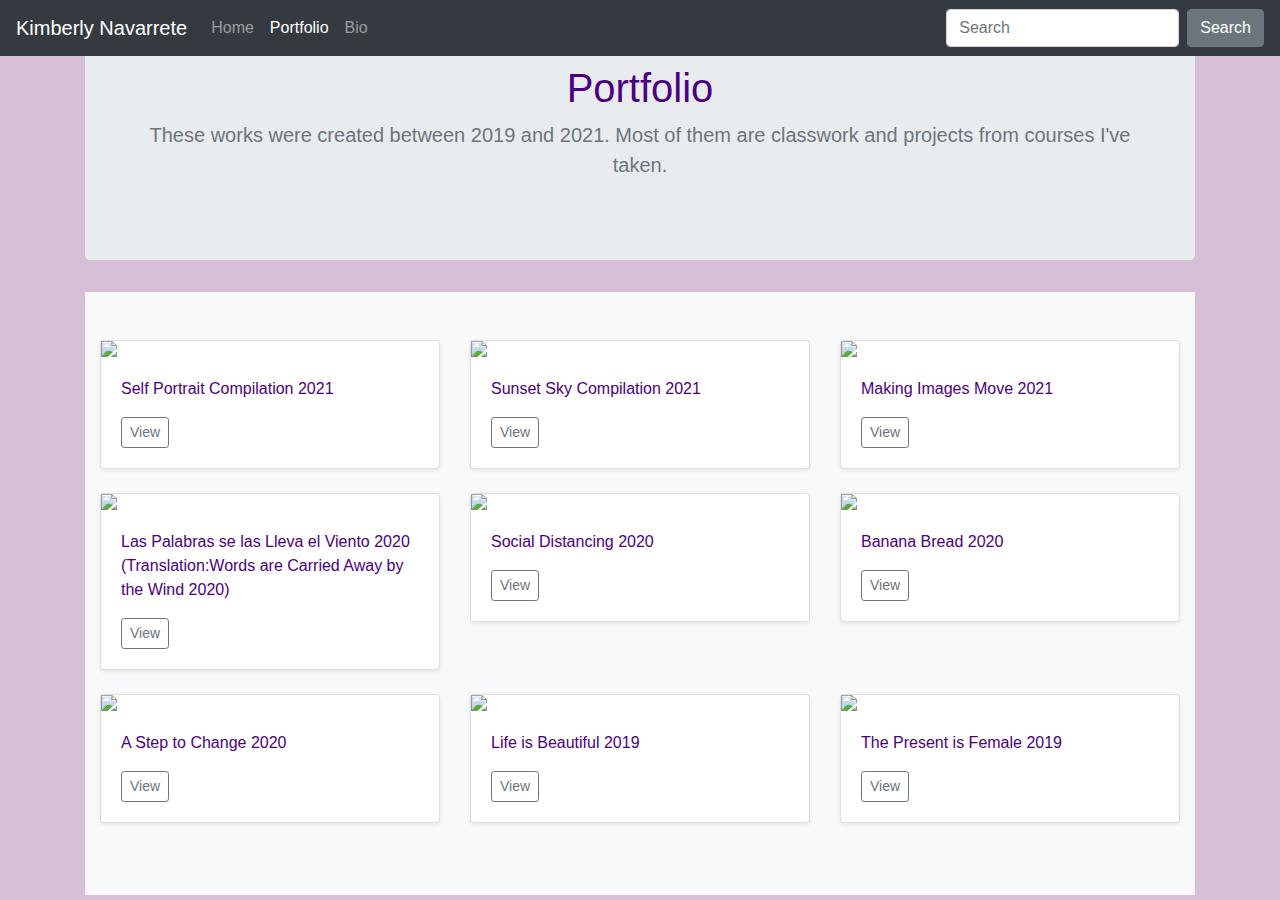
==== portfolio/index.html @ 12ee7e65 "🍯💵 Updated with Glitch" ====
<!doctype html>
<html lang="en">
  <head>
    
    <!-- This example is based off of the Bootstrap 4 Starter
    Template. It has been modified and additional examples have
    been added to demo a simple art portfolio. -->
    <meta charset="utf-8">
    <meta name="viewport" content="width=device-width, initial-scale=1, shrink-to-fit=no">
    <meta name="description" content="">
    <meta name="author" content="Mark Otto, Jacob Thornton, and Bootstrap contributors">
    <meta name="generator" content="Jekyll v4.1.1">
    <title>Kimberly's Portfolio</title>

    <!-- Bootstrap core CSS -->
    <link rel="stylesheet" href="https://stackpath.bootstrapcdn.com/bootstrap/4.5.2/css/bootstrap.min.css" integrity="sha384-JcKb8q3iqJ61gNV9KGb8thSsNjpSL0n8PARn9HuZOnIxN0hoP+VmmDGMN5t9UJ0Z" crossorigin="anonymous">

    <!-- Additional Style Rules-->
    <style>
      .bd-placeholder-img {
        font-size: 1.125rem;
        text-anchor: middle;
        -webkit-user-select: none;
        -moz-user-select: none;
        -ms-user-select: none;
        user-select: none;
      }

      @media (min-width: 768px) {
        .bd-placeholder-img-lg {
          font-size: 3.5rem;
        }
      }
    </style>
    
    <!-- Custom styles for this template -->
    <link href="style.css" rel="stylesheet">
  </head>
  
  <body>
    <!-- Begin Nav Bar --> 
    <nav class="navbar navbar-expand-md navbar-dark bg-dark fixed-top">
      <a class="navbar-brand" href="#">Kimberly Navarrete</a>
      <button class="navbar-toggler" type="button" data-toggle="collapse" data-target="#navbarsExampleDefault" aria-controls="navbarsExampleDefault" aria-expanded="false" aria-label="Toggle navigation">
        <span class="navbar-toggler-icon"></span>
      </button>
    
      <div class="collapse navbar-collapse" id="navbarsExampleDefault">
        <ul class="navbar-nav mr-auto">
          <li class="nav-item">
            <a class="nav-link" href="/index.html">Home <span class="sr-only">(current)</span></a>
          </li>
          <li class="nav-item active">
            <a class="nav-link" href="/portfolio/index.html">Portfolio</a>
          </li>
          <li class="nav-item">
            <a class="nav-link" href="/bio.html">Bio</a>
          </li>
          
        </ul>
        <form class="form-inline my-2 my-lg-0">
          <input class="form-control mr-sm-2" type="text" placeholder="Search" aria-label="Search">
          <button class="btn btn-secondary my-2 my-sm-0" type="submit">Search</button>
        </form>
      </div>
    </nav>
    <!-- End Nav Bar -->
    
    <!-- Begin Page Content. -->
    <main role="main" class="container">
    
      <!-- Album Top Start. -->
      <section class="jumbotron text-center">
        <div class="container">
          <h1>Portfolio</h1>
          <p class="lead text-muted">These works were created between 2019 and 2021. Most of them are classwork and projects from courses I've taken. 
          </p>
        </div>
      </section>
      <!-- Album Top End. -->
      
      <!-- Begin Album Body -->
      <div class="album py-5 bg-light">
      <div class="container">
        <div class="row">
          <!-- Twine Card Start -->
          <div class="col-md-4">
            <div class="card mb-4 shadow-sm">
              <img src="https://cdn.glitch.com/08093c50-d257-4473-80ec-48688c96ce24%2Fthumbnails%2FSelf%20Portrait%20Compilation.jpg?1619956882746" width="100%">
              <div class="card-body">
                 <p class="card-text">Self Portrait Compilation 2021 </p>
                <div class="d-flex justify-content-between align-items-center">
                  <div class="btn-group">
                    <button type="button" onclick="document.location.href = 'SelfPortraitCompilation.html'" class="btn btn-sm btn-outline-secondary">View</button>
                  </div>
                </div>
              </div>
            </div>
          </div>
          <!-- Twine Card End -->
          
          <!-- Meme Card Start -->
          <div class="col-md-4">
            <div class="card mb-4 shadow-sm">
              <img src="https://cdn.glitch.com/08093c50-d257-4473-80ec-48688c96ce24%2FSunset%20Sky%20Compilation.jpg?v=1619956971469" width="100%">
              <div class="card-body">
                <p class="card-text"> Sunset Sky Compilation 2021</p>
                <div class="d-flex justify-content-between align-items-center">
                  <div class="btn-group">
                    <button type="button" onclick="document.location.href = 'sunsetskycompilation.html'" class="btn btn-sm btn-outline-secondary">View</button>
                  </div>
                </div>
              </div>
            </div>
          </div>
          <!-- Meme Card End -->
          
          <!-- Blank Cards Start -->
          <div class="col-md-4">
            <div class="card mb-4 shadow-sm">
              <img src="https://cdn.glitch.com/08093c50-d257-4473-80ec-48688c96ce24%2FArt74_MakingImagesMove_Lollipop_KN.gif?v=1619957018709" width="100%">
              <div class="card-body">
                <p class="card-text">Making Images Move 2021</p>
                <div class="d-flex justify-content-between align-items-center">
                  <div class="btn-group">
                    <button type="button" onclick= "document.location.href= 'makingimagesmovelollipop.html'" class="btn btn-sm btn-outline-secondary">View</button>
                  </div>
                </div>
              </div>
            </div>
          </div>
          
          <div class="col-md-4">
            <div class="card mb-4 shadow-sm">
              <img src="https://cdn.glitch.com/08093c50-d257-4473-80ec-48688c96ce24%2FNavarrete_Kimberly-10_Las_palabras_se_las_lleva_el_viento_2020.jpg?v=1619957145890" width="100%">
              <div class="card-body">
                <p class="card-text">Las Palabras se las Lleva el Viento 2020 (Translation:Words are Carried Away by the Wind 2020) </p>
                <div class="d-flex justify-content-between align-items-center">
                  <div class="btn-group">
                    <button type="button" onclick="document.location.href= 'laspalabras.html'" class= "btn btn-sm btn-outline-secondary">View</button>
                  </div>
                </div>
              </div>
            </div>
          </div>
          
          <div class="col-md-4">
            <div class="card mb-4 shadow-sm">
              <img src="https://cdn.glitch.com/08093c50-d257-4473-80ec-48688c96ce24%2FNavarrete_Kimberly_Social_Distancing_2020.jpg?v=1619957195330" width="100%">
              <div class="card-body">
                <p class="card-text">Social Distancing 2020 </p>
                <div class="d-flex justify-content-between align-items-center">
                  <div class="btn-group">
                    <button type="button" onclick="document.location.href= 'socialdistancing.html'" class= "btn btn-sm btn-outline-secondary">View</button>
                  </div>
                </div>
              </div>
            </div>
          </div>
          
          <div class="col-md-4">
            <div class="card mb-4 shadow-sm">
              <img src="https://cdn.glitch.com/08093c50-d257-4473-80ec-48688c96ce24%2FNavarrete_Kimberly-05_Banana_Bread_2020.jpg?v=1620009386898" width="100%">
              <div class="card-body">
                <p class="card-text">Banana Bread 2020 </p>
                <div class="d-flex justify-content-between align-items-center">
                  <div class="btn-group">
                    <button type="button" onclick="document.location.href= 'bananabread.html'" class= "btn btn-sm btn-outline-secondary">View</button>
                  </div>
                </div>
              </div>
            </div>
          </div>
          
           <div class="col-md-4">
            <div class="card mb-4 shadow-sm">
              <img src="https://cdn.glitch.com/08093c50-d257-4473-80ec-48688c96ce24%2FNavarrete_Kimberly-01_A_Step_to_Change_2020.jpg?v=1620009416523" width="100%">
              <div class="card-body">
                <p class="card-text">A Step to Change 2020</p>
                <div class="d-flex justify-content-between align-items-center">
                  <div class="btn-group">
                    <button type="button" onclick= "document.location.href= 'steptochange.html'" class="btn btn-sm btn-outline-secondary">View</button>
                  </div>
                </div>
              </div>
            </div>
          </div>
            
          <div class="col-md-4">
            <div class="card mb-4 shadow-sm">
              <img src="https://cdn.glitch.com/08093c50-d257-4473-80ec-48688c96ce24%2FIMG_2776%202.jpg?v=1619957054614" width="100%">
              <div class="card-body">
                <p class="card-text">Life is Beautiful 2019</p>
                <div class="d-flex justify-content-between align-items-center">
                  <div class="btn-group">
                    <button type="button" onclick= "document.location.href= 'lifeisbeautiful.html'" class="btn btn-sm btn-outline-secondary">View</button>
                  </div>
                </div>
              </div>
            </div>
          </div>
          
          <div class="col-md-4">
            <div class="card mb-4 shadow-sm">
              <img src="https://cdn.glitch.com/08093c50-d257-4473-80ec-48688c96ce24%2FNavarrete_Kimberly-09_The_Present_is_Female_2019%20.jpg?v=1619957167697" width="100%">
              <div class="card-body">
                <p class="card-text">The Present is Female 2019</p>
                <div class="d-flex justify-content-between align-items-center">
                  <div class="btn-group">
                    <button type="button" onclick= "document.location.href= 'presentfemale.html'" class="btn btn-sm btn-outline-secondary">View</button>
                  </div>
                </div>
              </div>
            </div>
          </div>
          <!-- Blank Cards End -->
        </div>
      </div>
      </div>
    </main>
    <!-- End Page Content. -->
    
    <!-- Required Bootstrap Scripts -->
    <script src="https://code.jquery.com/jquery-3.5.1.slim.min.js" integrity="sha384-DfXdz2htPH0lsSSs5nCTpuj/zy4C+OGpamoFVy38MVBnE+IbbVYUew+OrCXaRkfj" crossorigin="anonymous"></script>
    <script>window.jQuery || document.write('<script src="../assets/js/vendor/jquery.slim.min.js"><\/script>')</script><script src="../assets/dist/js/bootstrap.bundle.min.js"></script>
  </body>    
</html>
---- portfolio/style.css ----
body{
  color:indigo;
  background:thistle;
  
}
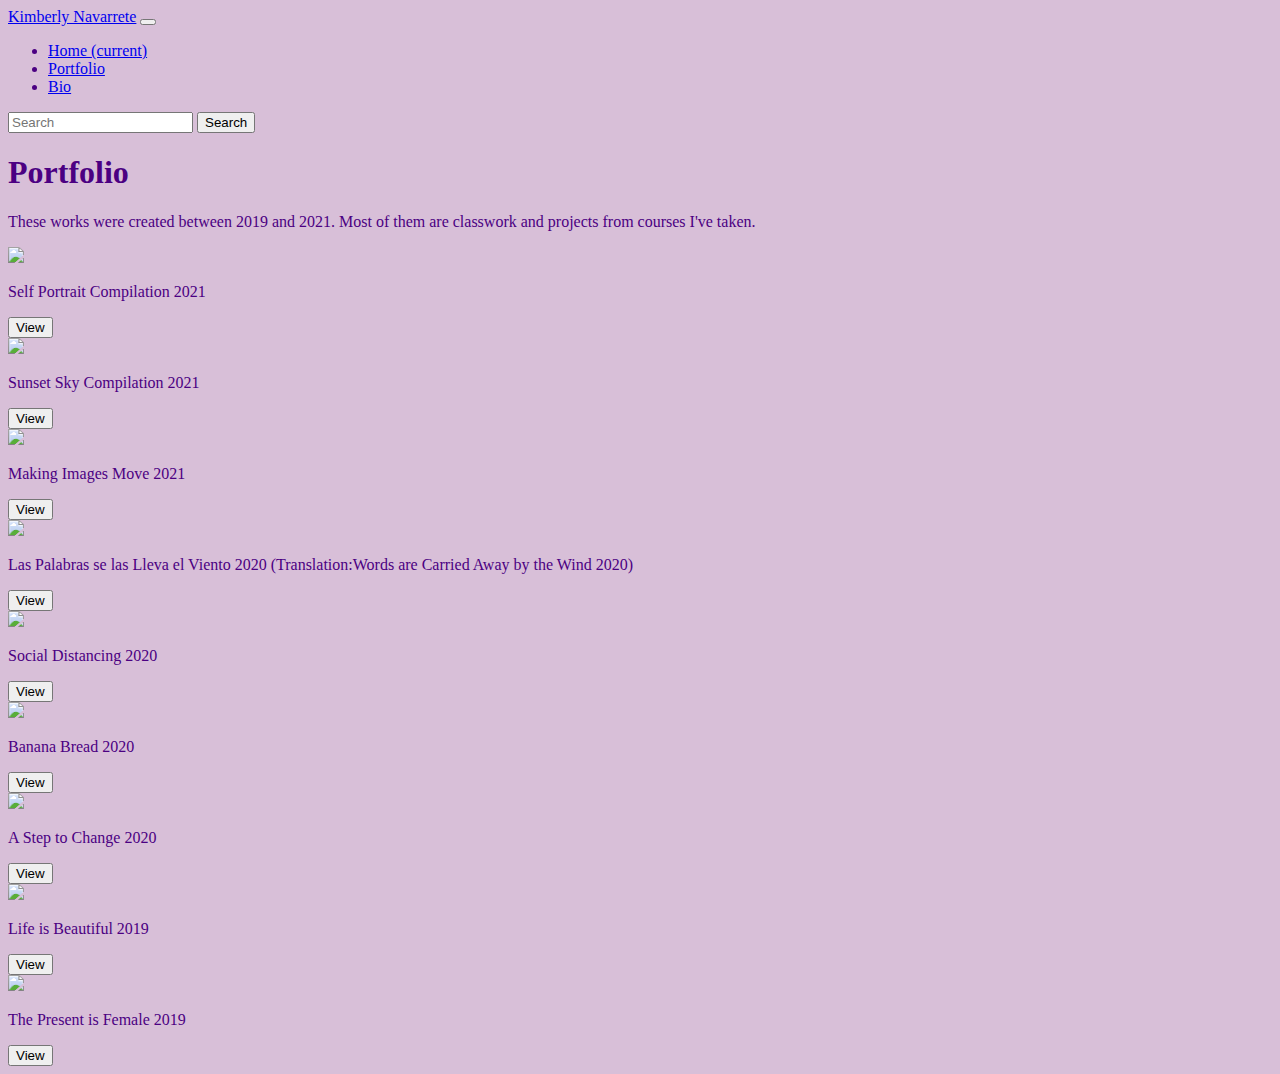
==== commit 3d2bc091: "Update index.html" ====
--- a/portfolio/index.html
+++ b/portfolio/index.html
@@ -13,7 +13,7 @@
     <title>Kimberly's Portfolio</title>
 
     <!-- Bootstrap core CSS -->
-    <link rel="stylesheet" href="https://stackpath.bootstrapcdn.com/bootstrap/4.5.2/css/bootstrap.min.css" integrity="sha384-JcKb8q3iqJ61gNV9KGb8thSsNjpSL0n8PARn9HuZOnIxN0hoP+VmmDGMN5t9UJ0Z" crossorigin="anonymous">
+    <link rel="stylesheet" href="/Art74-Portfolio/https://stackpath.bootstrapcdn.com/bootstrap/4.5.2/css/bootstrap.min.css" integrity="sha384-JcKb8q3iqJ61gNV9KGb8thSsNjpSL0n8PARn9HuZOnIxN0hoP+VmmDGMN5t9UJ0Z" crossorigin="anonymous">
 
     <!-- Additional Style Rules-->
     <style>
@@ -48,13 +48,13 @@
       <div class="collapse navbar-collapse" id="navbarsExampleDefault">
         <ul class="navbar-nav mr-auto">
           <li class="nav-item">
-            <a class="nav-link" href="/index.html">Home <span class="sr-only">(current)</span></a>
+            <a class="nav-link" href="/Art74-Portfolio/index.html">Home <span class="sr-only">(current)</span></a>
           </li>
           <li class="nav-item active">
-            <a class="nav-link" href="/portfolio/index.html">Portfolio</a>
+            <a class="nav-link" href="/Art74-Portfolio/portfolio/index.html">Portfolio</a>
           </li>
           <li class="nav-item">
-            <a class="nav-link" href="/bio.html">Bio</a>
+            <a class="nav-link" href="/Art74-Portfolio/bio.html">Bio</a>
           </li>
           
         </ul>
@@ -224,4 +224,4 @@
     <script src="https://code.jquery.com/jquery-3.5.1.slim.min.js" integrity="sha384-DfXdz2htPH0lsSSs5nCTpuj/zy4C+OGpamoFVy38MVBnE+IbbVYUew+OrCXaRkfj" crossorigin="anonymous"></script>
     <script>window.jQuery || document.write('<script src="../assets/js/vendor/jquery.slim.min.js"><\/script>')</script><script src="../assets/dist/js/bootstrap.bundle.min.js"></script>
   </body>    
-</html>+</html>
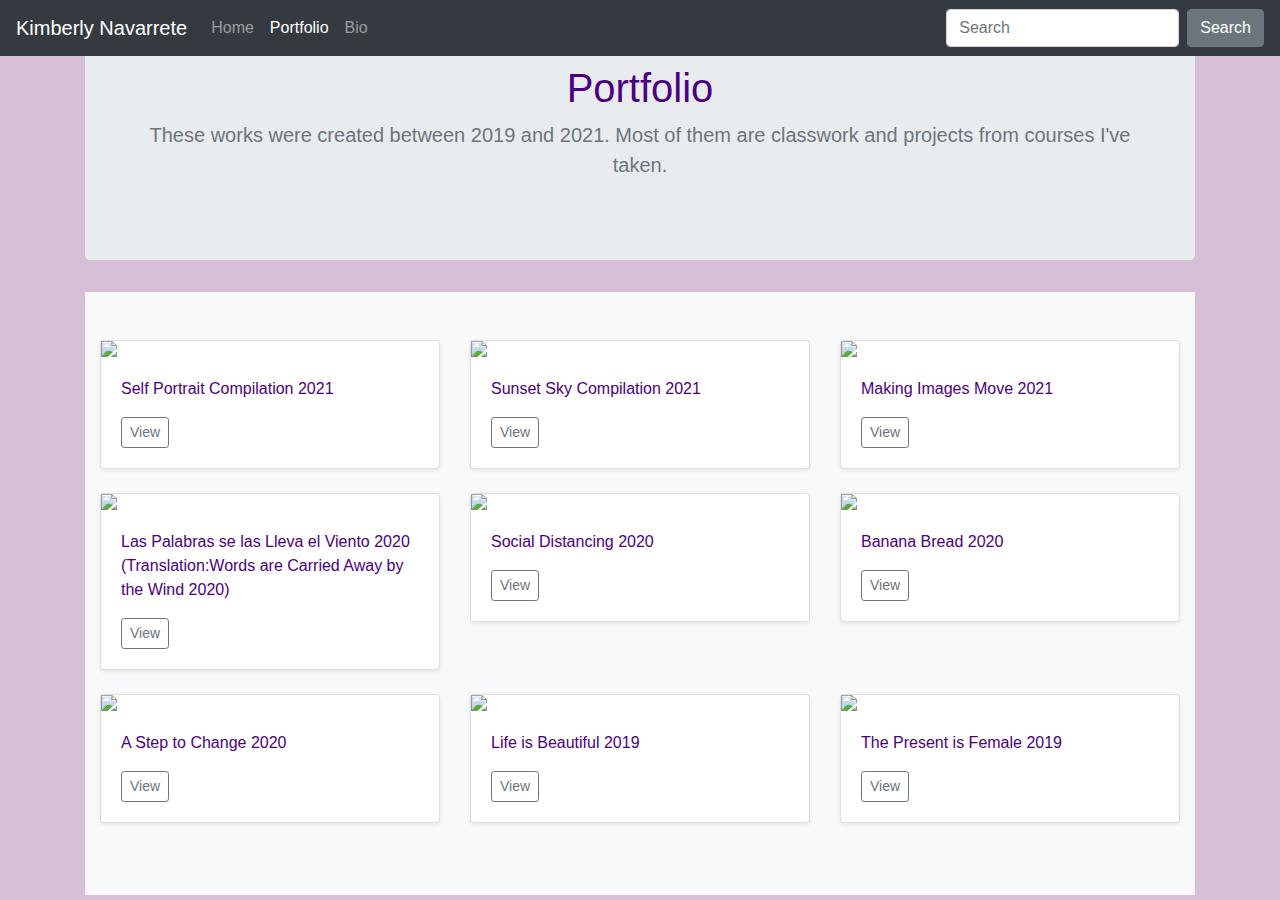
==== commit d4fc7385: "Update index.html" ====
--- a/portfolio/index.html
+++ b/portfolio/index.html
@@ -13,7 +13,7 @@
     <title>Kimberly's Portfolio</title>
 
     <!-- Bootstrap core CSS -->
-    <link rel="stylesheet" href="/Art74-Portfolio/https://stackpath.bootstrapcdn.com/bootstrap/4.5.2/css/bootstrap.min.css" integrity="sha384-JcKb8q3iqJ61gNV9KGb8thSsNjpSL0n8PARn9HuZOnIxN0hoP+VmmDGMN5t9UJ0Z" crossorigin="anonymous">
+    <link rel="stylesheet" href="https://stackpath.bootstrapcdn.com/bootstrap/4.5.2/css/bootstrap.min.css" integrity="sha384-JcKb8q3iqJ61gNV9KGb8thSsNjpSL0n8PARn9HuZOnIxN0hoP+VmmDGMN5t9UJ0Z" crossorigin="anonymous">
 
     <!-- Additional Style Rules-->
     <style>
@@ -40,7 +40,7 @@
   <body>
     <!-- Begin Nav Bar --> 
     <nav class="navbar navbar-expand-md navbar-dark bg-dark fixed-top">
-      <a class="navbar-brand" href="#">Kimberly Navarrete</a>
+      <a class="navbar-brand" href="/Art74-Portfolio/#">Kimberly Navarrete</a>
       <button class="navbar-toggler" type="button" data-toggle="collapse" data-target="#navbarsExampleDefault" aria-controls="navbarsExampleDefault" aria-expanded="false" aria-label="Toggle navigation">
         <span class="navbar-toggler-icon"></span>
       </button>
